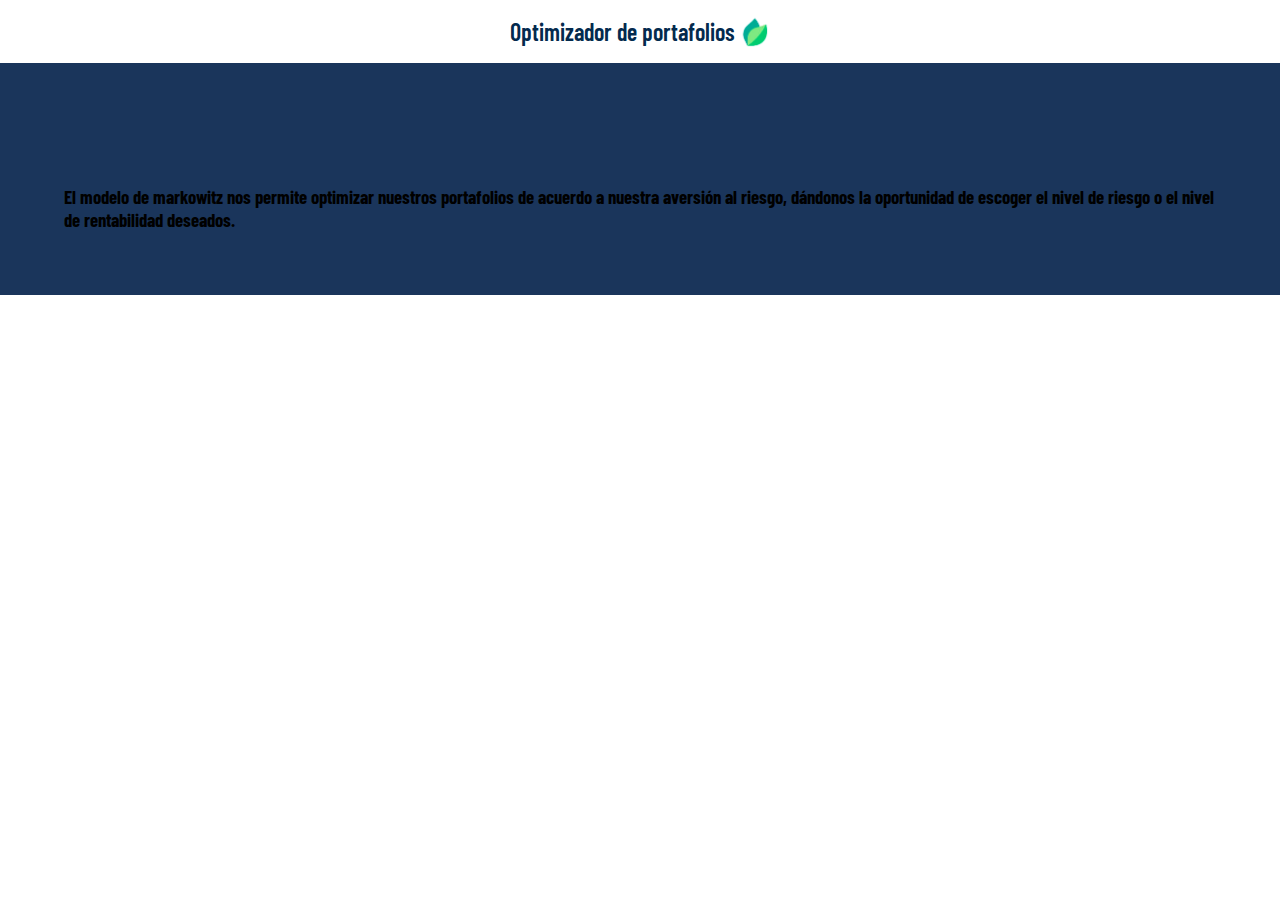
==== Frontend/index/opt.html @ a0ba3de5 "Update" ====
<!DOCTYPE html>
<html lang="en">
<head>
    <meta charset="UTF-8">
    <meta name="viewport" content="width=device-width, initial-scale=1.0">
    <title>Optimizador</title>
    <link rel="shortcut icon" href="/Utils/tree suesca.png" type="image/x-icon">
    <link rel="stylesheet" href="/Frontend/index/Style_optimizador.css">
    <link rel="stylesheet" href="/Frontend/index/style.css">
    <link rel="preconnect" href="https://fonts.googleapis.com">
    <link rel="preconnect" href="https://fonts.gstatic.com" crossorigin>
    <link href="https://fonts.googleapis.com/css2?family=Barlow+Condensed:ital,wght@0,100;0,200;0,300;0,400;0,500;0,600;0,700;0,800;0,900;1,100;1,200;1,300;1,400;1,500;1,600;1,700;1,800;1,900&family=Oswald:wght@500&family=Roboto:ital,wght@0,100;0,300;0,400;0,500;0,700;0,900;1,100;1,300;1,400;1,500;1,700;1,900&display=swap" rel="stylesheet">
</head>
<body>
    <header class="header">
        <h2>Optimizador de portafolios</h2>
        <img src="/Utils/tree suesca.png" alt="">
    </header>
    <div class="info">
        <div class="welcome">
        </div>
        <div class="info-tex">
            <h3>
                El modelo de markowitz nos permite optimizar nuestros portafolios de acuerdo a nuestra aversión al riesgo, dándonos la oportunidad de escoger el nivel de riesgo o el nivel de rentabilidad deseados.
            </h3>
        </div>
    </div>
    <script src="/Frontend/index/frint_optimizador.js"></script>
</body>
</html>
---- Frontend/index/Style_optimizador.css ----
.info .p-info {
    text-align: center;
    color: white;
}
---- Frontend/index/style.css ----
:root {
    --negro: #393939;
    --blanco: #ececec;
    --sombra-ppal: #c9c9c9;
    --sombra-sec: #ffffff;
    --borde-negro: #00000050;
    --marcado: rgb(127, 195, 255);
    /* Tipografía */
    --tipo-principal: Helvetica, Arial, sans-serif;
  }
  
  /* Las adaptamos al modo oscuro */
  @media (prefers-color-scheme: dark) {
    :root {
      --negro: #ececec;
      --blanco: #303030;
      --sombra-ppal: #242424;
      --sombra-sec: #3c3c3c;
      --borde-negro: #FFFFFF50;
    }
  }

html, body {
    font-family: "Barlow Condensed", sans-serif;
    overflow-x: hidden;
}

* {
    margin: 0;
    box-sizing: border-box;
}
.header {
    width: 100%;
    height: 7vh;
    display: flex;
    justify-content: center;
    align-items: center;
}

.header h2 {
    font-family: "Barlow Condensed", sans-serif;
    font-weight: 600;
    font-style: normal;
    color: #032a4e
}
.header img {
    width: 35px;
}
.info {
    width: 100%;
    height: auto;
    background-color: #1a355b;
    padding: 5%;
}
.info .welcome {
    font-family: "Barlow Condensed", sans-serif;
    font-weight: 500;
    font-style: normal;
    font-size: 30px;
    width: 100%;
    height: 40%;
    display: flex;
    justify-content: center;
    align-items: center;
    margin-bottom: 5%;
    color: antiquewhite;
}
.info .info-text {
    width: 100%;
    height: 40%;
    display: flex;
    justify-content: center;
    align-items: center;
    margin-bottom: 5%;
    padding-left: 5%;
    padding-right: 5%;
}

.info .info-text h3 {
    font-family: "Barlow Condensed", sans-serif;
    font-weight: 500;
    font-size: 18px;
    font-style: normal;
    color: antiquewhite;
    text-align: center;
}

.concep_inmg {
    display: flex;
    justify-content: center;
    align-items: center;
}
.concep_inmg img {
    width: 60%;
}
.container-info-nav {
    width: 100%;
    background-color: #ffffff;
    padding-left: 10%;
    padding-right: 10%;
    margin-bottom: 15%;
    margin-top: 5%;

}
.container-info-nav h4 {
    font-size: 20px;
    text-align: center;
    font-weight: 600;
    color: #1a355b;
}
.container-info-nav p {
    text-align: center;
    margin-top: 5%;
}
.ventanas {
  max-width: 100%;
  width: 100%;
  display: block;
  margin: 1.5%;
}

li {
  list-style-type: none;
}

.carrousel {
  width: 100%;
  height: 300px;
  max-width: 120em;
  padding: 1em;
  transition: all 0.4s ease;
  border-radius: 1em;
  margin-top: -13%;
}

.carrousel .grande {
  width: 300%;
  height: 200px;
  display: flex;
  flex-flow: row nowrap;
  justify-content: space-between;
  align-items: center;
  transition: all 0.4s ease;
  border-radius: 1em;
  transition: all 0.5s ease;
  transform: translateX(0%);
}

.carrousel .ventanas {
  width: 100%;
  height: 80%;
  min-height: 10vh;
  color: var(--negro);
  transition: all 0.4s ease;
  border-radius: 1em;
  background-color:#1a355b;
  box-shadow: 0.3em 0.3em 0.6em var(--sombra-ppal), -0.6em -0.6em 1.2em var(--sombra-sec), inset 0 0 0 transparent, inset 0 0 0 transparent;
}

.carrousel .puntos {
  width: 100%;
  margin: 1em 0 0;
  padding: 0.4em;
  display: flex;
  flex-flow: row nowrap;
  justify-content: center;
  align-items: center;
  margin-top: -3%;
}

.carrousel .punto {
  width: 1.2em;
  height: 0.5em;
  margin: 1em 1em 0;
  color: var(--negro);
  transition: all 0.4s ease;
  border-radius: 1em;
  background-color: var(--blanco);
  box-shadow: 0.13em 0.13em 0.1em var(--sombra-ppal), -0.6em -0.6em 1.2em var(--sombra-sec), inset 0 0 0 transparent, inset 0 0 0 transparent;
}

.carrousel .punto.activo {
  background-color: #1a355b;
}
.ventanas {
    display: flex;
    padding: 3%;
    justify-content: center;
    align-items: center;
}
.ventanas p {
    text-align: center;
    font-size: 20px;
    font-weight: 600;
    color: antiquewhite;
}
.container-opt {
    width: 100%;
    height: 270px;
    display: flex;
    justify-content: center;
    align-items: center;
    margin-top: -5%;
}
.container-opt-option {
    width: 90%;
    height: 100%;
    background-color: #1a355b;
    display: flex;
    flex-direction: column; /* Stacks elements vertically */
    justify-content: center; /* Centers elements horizontally */
    align-items: center;
    color: antiquewhite;
    border-radius: 1em;
}
.container-opt-option button {
    width: 120px;
    height: 28px;
    margin-top: 5%;
    background-color: blue;
    border: none;
    border-radius: 0.5em;
    color: antiquewhite;

}
.container-opt-option img {
    width: 80%;
    margin-top: 4.5%;
}
.container-opt-option h4 {
    font-size: 25px;
    color: antiquewhite;
}
.container-opt-option button:hover {
    transform: scale(1.1);
}
.footer {
    width: 100%;
    height: 200px;
}
.info-text-modelo {
    width: 100%;
    height: 150px;
    margin-top: 5%;
    text-align: center;
    padding: 7.5%;
}
.info-text-modelo h4 {
    font-size: 20px;
    font-weight: 500;
    color:#1a355b;
}
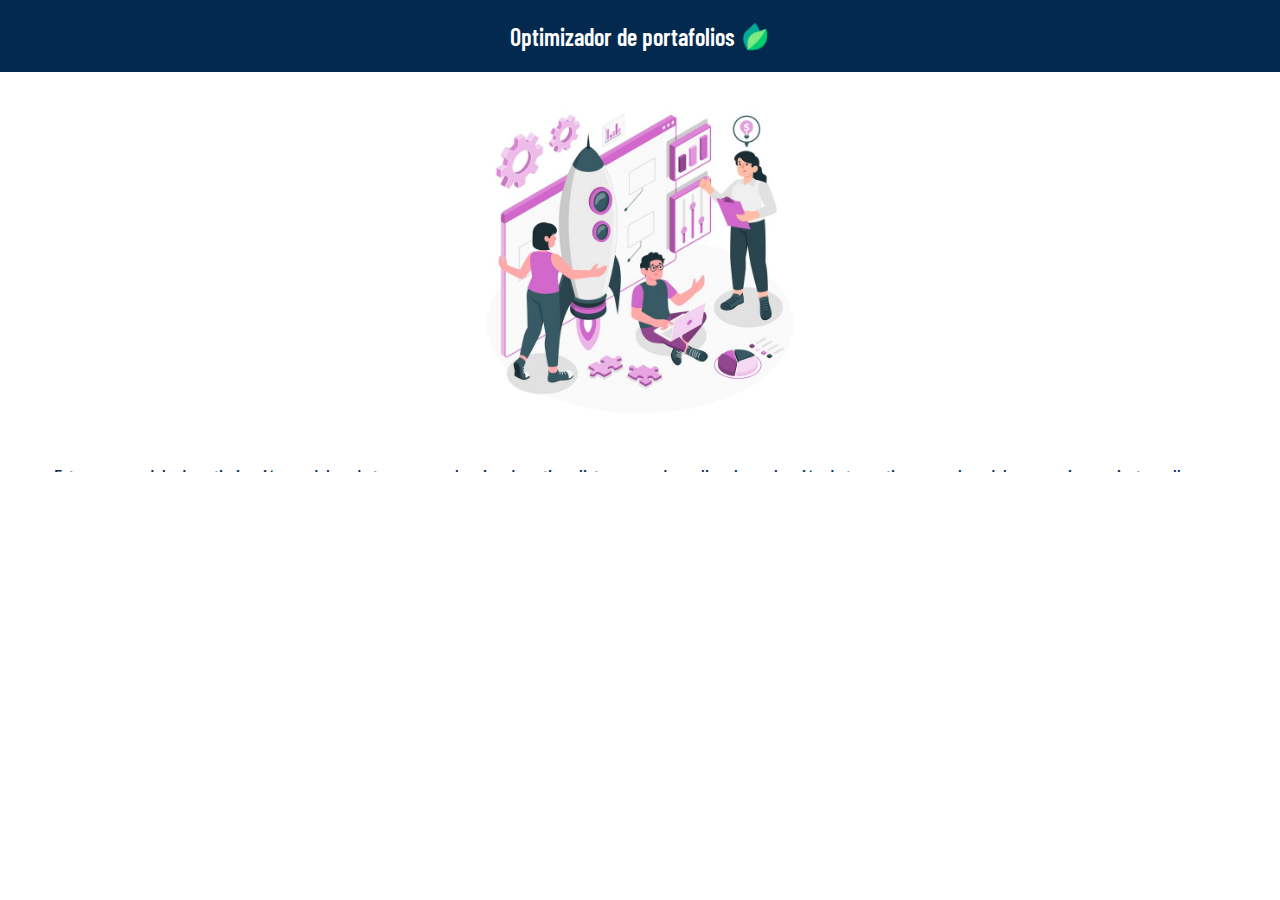
==== commit 22ff34fe: "Update fourth style --opt" ====
--- a/Frontend/index/opt.html
+++ b/Frontend/index/opt.html
@@ -12,16 +12,17 @@
     <link href="https://fonts.googleapis.com/css2?family=Barlow+Condensed:ital,wght@0,100;0,200;0,300;0,400;0,500;0,600;0,700;0,800;0,900;1,100;1,200;1,300;1,400;1,500;1,600;1,700;1,800;1,900&family=Oswald:wght@500&family=Roboto:ital,wght@0,100;0,300;0,400;0,500;0,700;0,900;1,100;1,300;1,400;1,500;1,700;1,900&display=swap" rel="stylesheet">
 </head>
 <body>
-    <header class="header">
+    <header class="header2">
         <h2>Optimizador de portafolios</h2>
         <img src="/Utils/tree suesca.png" alt="">
     </header>
-    <div class="info">
-        <div class="welcome">
+    <div class="info-title">
+        <div class="img-info">
+            <img src="/Utils/iniciar-ilustracion-concepto-proyecto-empresarial_114360-7827.jpg" alt="">
         </div>
-        <div class="info-tex">
+        <div class="modulo">
             <h3>
-                El modelo de markowitz nos permite optimizar nuestros portafolios de acuerdo a nuestra aversión al riesgo, dándonos la oportunidad de escoger el nivel de riesgo o el nivel de rentabilidad deseados.
+                Este es un modelo de optimización, ya debes de tener una seleccion de activos lista, recuerda realizar la evaluación de tus activos con el modelo que mejor se ajuste a ellos, por ejemplo en acciones usa el analisis fundamental o el analisis de flujo de caja.
             </h3>
         </div>
     </div>
--- a/Frontend/index/Style_optimizador.css
+++ b/Frontend/index/Style_optimizador.css
@@ -1,4 +1,48 @@
-.info .p-info {
+.header2 {
+    width: 100%;
+    height: 8vh;
+    display: flex;
+    justify-content: center;
+    align-items: center;
+    background-color: #032a4e;
+}
+
+.header2 h2 {
+    font-family: "Barlow Condensed", sans-serif;
+    font-weight: 600;
+    font-style: normal;
+    color: #ffffff
+}
+.header2 img {
+    width: 35px;
+}
+.info-title {
+    width: 100%;
+    height: 25em;
+}
+.info-title .img-info {
+    width: 100%;
+    height: 20em;
+    display: flex;
+    align-items: center;
+    justify-content: center;
+}
+.info-title .img-info img {
+    width: 20em;
+    margin-top: 3em;
+}
+.modulo  {
+    width: 100%;
+    height: 10em;
     text-align: center;
-    color: white;
+    display: flex;
+    align-items: center;
+    justify-content: center;
+    padding: 3em;
+    margin-top: 1em;
+}
+.modulo h3 {
+    font-size: 1.2em;
+    color: #032a4e;
+    font-weight: 500;
 }--- a/Frontend/index/style.css
+++ b/Frontend/index/style.css
@@ -12,7 +12,7 @@
   /* Las adaptamos al modo oscuro */
   @media (prefers-color-scheme: dark) {
     :root {
-      --negro: #ececec;
+      --negro: #ffffff;
       --blanco: #303030;
       --sombra-ppal: #242424;
       --sombra-sec: #3c3c3c;
@@ -63,7 +63,7 @@
     justify-content: center;
     align-items: center;
     margin-bottom: 5%;
-    color: antiquewhite;
+    color: rgb(255, 255, 255);
 }
 .info .info-text {
     width: 100%;
@@ -81,7 +81,7 @@
     font-weight: 500;
     font-size: 18px;
     font-style: normal;
-    color: antiquewhite;
+    color: rgb(255, 255, 255);
     text-align: center;
 }
 
@@ -192,15 +192,15 @@
     text-align: center;
     font-size: 20px;
     font-weight: 600;
-    color: antiquewhite;
+    color: rgb(255, 255, 255);
 }
 .container-opt {
     width: 100%;
-    height: 270px;
-    display: flex;
-    justify-content: center;
-    align-items: center;
-    margin-top: -5%;
+    height: 19em;
+    display: flex;
+    justify-content: center;
+    align-items: center;
+    margin-top: -2em;
 }
 .container-opt-option {
     width: 90%;
@@ -210,43 +210,43 @@
     flex-direction: column; /* Stacks elements vertically */
     justify-content: center; /* Centers elements horizontally */
     align-items: center;
-    color: antiquewhite;
+    color: rgb(255, 255, 255);
     border-radius: 1em;
 }
 .container-opt-option button {
-    width: 120px;
-    height: 28px;
-    margin-top: 5%;
-    background-color: blue;
+    width: 9em;
+    height: 3em;
+    margin-top: 1em;
+    background-color: rgb(12, 12, 201);
     border: none;
     border-radius: 0.5em;
-    color: antiquewhite;
+    color: rgb(255, 255, 255);
 
 }
 .container-opt-option img {
-    width: 80%;
+    width: 15em;
     margin-top: 4.5%;
 }
 .container-opt-option h4 {
-    font-size: 25px;
-    color: antiquewhite;
+    font-size: 2em;
+    color: rgb(255, 255, 255);
 }
 .container-opt-option button:hover {
     transform: scale(1.1);
 }
 .footer {
     width: 100%;
-    height: 200px;
+    height: 4em;
 }
 .info-text-modelo {
     width: 100%;
-    height: 150px;
-    margin-top: 5%;
+    height: 20em;
+    margin-top: 0.5em;
     text-align: center;
     padding: 7.5%;
 }
 .info-text-modelo h4 {
-    font-size: 20px;
+    font-size: 2em;
     font-weight: 500;
     color:#1a355b;
 }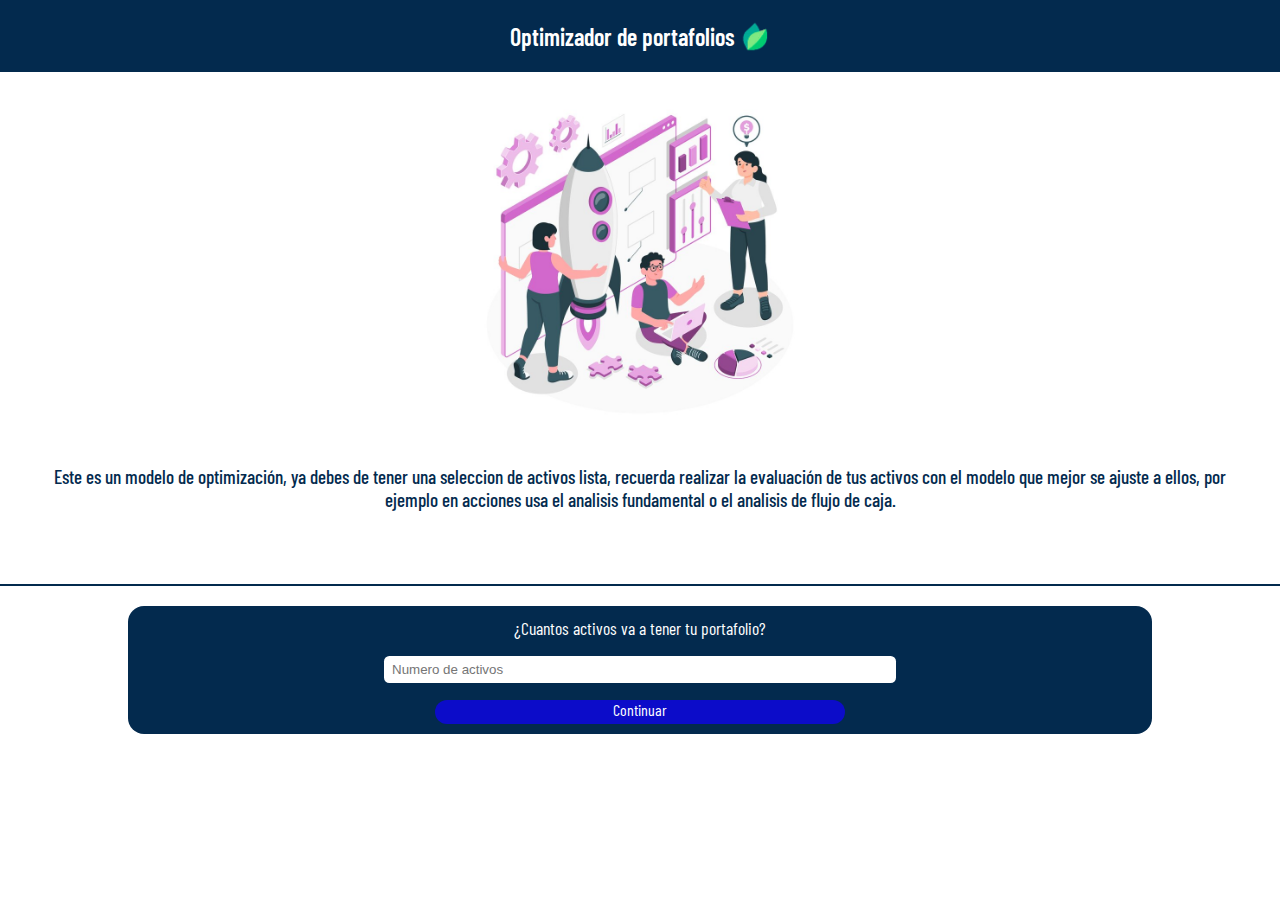
==== commit f8d1de24: "Nuevo input de activos" ====
--- a/Frontend/index/opt.html
+++ b/Frontend/index/opt.html
@@ -26,6 +26,26 @@
             </h3>
         </div>
     </div>
+    <div class="separador">
+
+    </div>
+    <div class="pregunta-container">
+        <div class="sub-container-preguntas">
+            <div class="pregunta">
+                <p>
+                    ¿Cuantos activos va a tener tu portafolio?
+                </p>
+            </div>
+            <div class="numero" id="numero-activos">
+                <input type="number" placeholder="Numero de activos">
+            </div>
+            <div class="confirmar">
+                <div id="boton-num-activos">
+                    Continuar
+                </div>
+            </div>
+        </div>
+    </div>
     <script src="/Frontend/index/frint_optimizador.js"></script>
 </body>
 </html>
--- a/Frontend/index/Style_optimizador.css
+++ b/Frontend/index/Style_optimizador.css
@@ -1,3 +1,8 @@
+body {
+    width: 100%;
+    height: 100vh;
+}
+
 .header2 {
     width: 100%;
     height: 8vh;
@@ -18,7 +23,7 @@
 }
 .info-title {
     width: 100%;
-    height: 25em;
+    height: 30m;
 }
 .info-title .img-info {
     width: 100%;
@@ -40,9 +45,69 @@
     justify-content: center;
     padding: 3em;
     margin-top: 1em;
+    margin-bottom: 1em;
 }
 .modulo h3 {
     font-size: 1.2em;
     color: #032a4e;
     font-weight: 500;
+}
+.separador {
+    width: 100%;
+    height: 0.1em;
+    background-color: #032a4e;
+}
+.pregunta-container {
+    width: 100%;
+    height: 10em;
+    margin-top: 0.3em;
+    display: flex;
+    justify-content: center;
+    align-items: center;
+}
+.sub-container-preguntas {
+    width: 80%;
+    height: 8em;
+    background-color: #032a4e;
+    border-radius: 1em;
+}
+.pregunta {
+    width: 100%;
+    height: 33%;
+    display: flex;
+    align-items: center;
+    justify-content: center;
+}
+.pregunta p {
+    color: #ffffff;
+    font-size: 1.1em;
+}
+.numero {
+    width: 100%;
+    height: 33%;
+    display: flex;
+    align-items: center;
+    justify-content: center;
+}
+.numero input {
+    width: 50%;
+    height: 2em;
+    border: none;
+    border-radius: 0.4em;
+    padding-left: 0.6em;
+}
+.confirmar {
+    width: 100%;
+    height: 33%;
+    display: flex;
+    align-items: center;
+    justify-content: center;
+}
+.confirmar div {
+    width: 40%;
+    height: 1.5em;
+    background-color: rgb(12, 12, 201);
+    text-align: center;
+    color: #ffffff;
+    border-radius: 1em;
 }--- a/Frontend/index/style.css
+++ b/Frontend/index/style.css
@@ -236,17 +236,17 @@
 }
 .footer {
     width: 100%;
-    height: 4em;
+    height: 2em;
 }
 .info-text-modelo {
     width: 100%;
-    height: 20em;
+    height: 8em;
     margin-top: 0.5em;
     text-align: center;
     padding: 7.5%;
 }
 .info-text-modelo h4 {
-    font-size: 2em;
+    font-size: 1em;
     font-weight: 500;
     color:#1a355b;
 }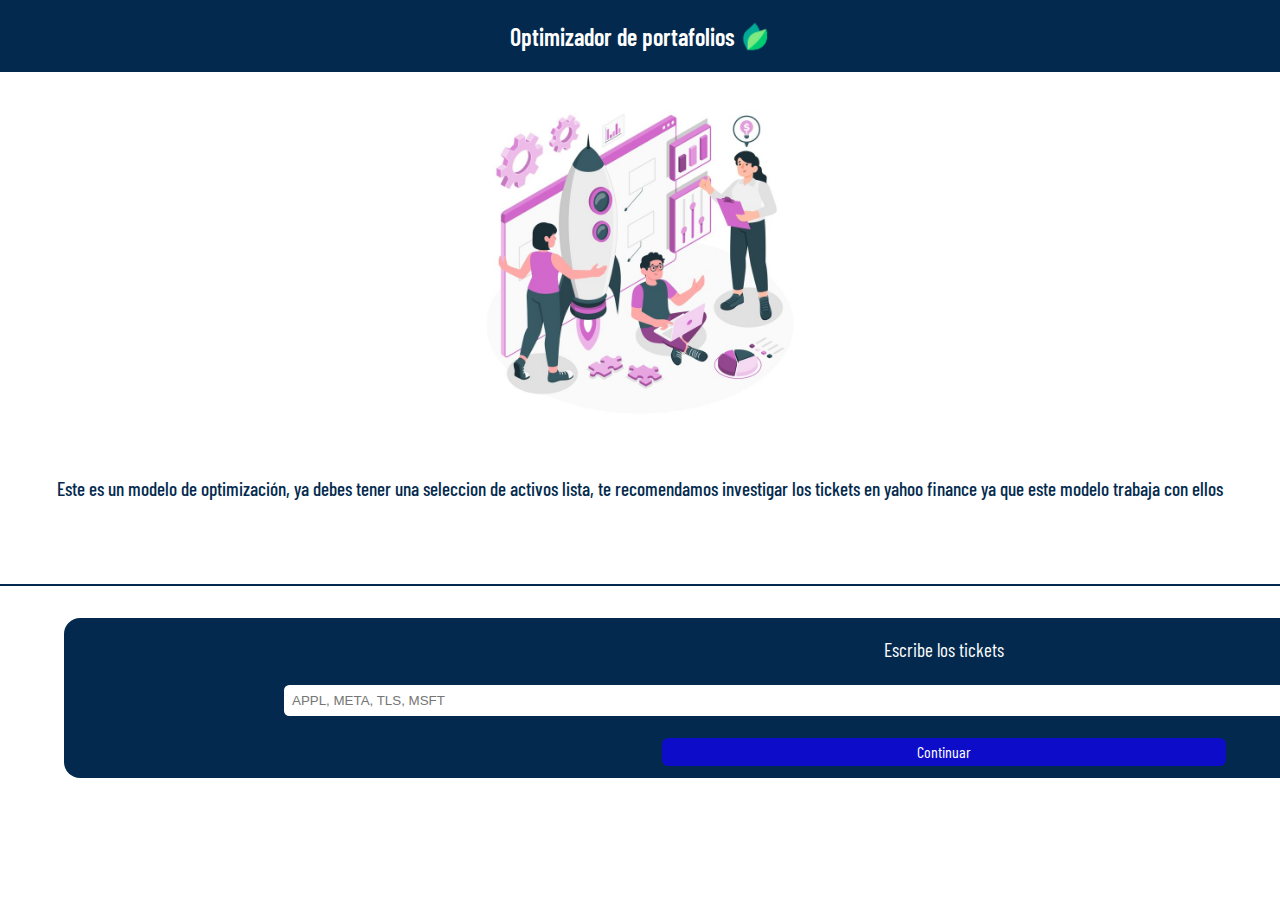
==== commit 04ab2fc3: "Nuevo input de activos" ====
--- a/Frontend/index/opt.html
+++ b/Frontend/index/opt.html
@@ -21,27 +21,48 @@
             <img src="/Utils/iniciar-ilustracion-concepto-proyecto-empresarial_114360-7827.jpg" alt="">
         </div>
         <div class="modulo">
-            <h3>
-                Este es un modelo de optimización, ya debes de tener una seleccion de activos lista, recuerda realizar la evaluación de tus activos con el modelo que mejor se ajuste a ellos, por ejemplo en acciones usa el analisis fundamental o el analisis de flujo de caja.
+            <h3 id="informativo">
+                Este es un modelo de optimización, ya debes tener una seleccion de activos lista, te recomendamos investigar los tickets en yahoo finance ya que este modelo trabaja con ellos           
             </h3>
         </div>
     </div>
     <div class="separador">
 
     </div>
-    <div class="pregunta-container">
-        <div class="sub-container-preguntas">
-            <div class="pregunta">
-                <p>
-                    ¿Cuantos activos va a tener tu portafolio?
-                </p>
+    <div class="carrousel2">
+        <div class="grande2">
+            <div class="sub-container-pregunta" id="pregunta1">
+                <div class="container-inputs">
+                    <div class="pregunta">
+                        <p id="pregunta">
+                            Escribe los tickets
+                        </p>
+                    </div>
+                    <div class="numero" id="numero-activos">
+                        <input type="text" placeholder="APPL, META, TLS, MSFT" id="input">
+                    </div>
+                    <div class="confirmar">
+                        <div id="boton-num-activos">
+                            Continuar
+                        </div>
+                    </div>
+                </div>
             </div>
-            <div class="numero" id="numero-activos">
-                <input type="number" placeholder="Numero de activos">
-            </div>
-            <div class="confirmar">
-                <div id="boton-num-activos">
-                    Continuar
+            <div class="sub-container-pregunta" id="pregunta2">
+                <div class="container-inputs">
+                    <div class="pregunta">
+                        <p id="pregunta">
+                            Escribe el nomde del metodo
+                        </p>
+                    </div>
+                    <div class="numero" id="numero-activos">
+                        <input type="text" placeholder="Minimo riesgo" id="input2">
+                    </div>
+                    <div class="confirmar">
+                        <div id="boton-metodos">
+                            Continuar
+                        </div>
+                    </div>
                 </div>
             </div>
         </div>
--- a/Frontend/index/Style_optimizador.css
+++ b/Frontend/index/Style_optimizador.css
@@ -57,57 +57,87 @@
     height: 0.1em;
     background-color: #032a4e;
 }
-.pregunta-container {
+.carrousel2 {
+    width: 100%;
+    height: 14em;
+    max-width: 120em;
+    padding: 2em;
+    transition: all 0.4s ease;
+    border-radius: 1em;
+  }
+  
+.carrousel2 .grande2 {
+    width: 300%;
+    height: 10em;
+    display: flex;
+    flex-flow: row nowrap;
+    justify-content: space-around;
+    align-items: center;
+    transition: all 0.4s ease;
+    border-radius: 1em;
+    transition: all 0.5s ease;
+    transform: translateX(0%);
+}
+.sub-container-pregunta {
+    width: 50%;
+    height: 10em;
+    background-color: #032a4e;
+    border-radius: 1em;
+    padding-top: 1em;
+    margin: 2em;
+}
+
+.container-inputs {
     width: 100%;
     height: 10em;
-    margin-top: 0.3em;
-    display: flex;
-    justify-content: center;
-    align-items: center;
 }
-.sub-container-preguntas {
-    width: 80%;
-    height: 8em;
-    background-color: #032a4e;
-    border-radius: 1em;
-}
+
 .pregunta {
     width: 100%;
-    height: 33%;
+    height: 20%;
     display: flex;
     align-items: center;
     justify-content: center;
+    margin-bottom: 1.2em;
 }
 .pregunta p {
     color: #ffffff;
-    font-size: 1.1em;
+    font-size: 1.2em;
 }
 .numero {
     width: 100%;
-    height: 33%;
+    height: 20%;
     display: flex;
     align-items: center;
     justify-content: center;
+    margin-bottom: 1.2em;
 }
 .numero input {
-    width: 50%;
-    height: 2em;
+    width: 75%;
+    height: 2.3em;
     border: none;
     border-radius: 0.4em;
     padding-left: 0.6em;
+    outline: none;
 }
 .confirmar {
     width: 100%;
-    height: 33%;
+    height: 20%;
     display: flex;
     align-items: center;
     justify-content: center;
 }
 .confirmar div {
-    width: 40%;
-    height: 1.5em;
+    width: 32%;
+    height: 1.8em;
     background-color: rgb(12, 12, 201);
     text-align: center;
     color: #ffffff;
-    border-radius: 1em;
+    border-radius: 0.4em;
+    display: flex;
+    justify-content: center;
+    align-items: center;
+}
+.confirmar div:active {
+    background-color: rgb(112, 112, 226);
 }--- a/Frontend/index/style.css
+++ b/Frontend/index/style.css
@@ -98,7 +98,6 @@
     background-color: #ffffff;
     padding-left: 10%;
     padding-right: 10%;
-    margin-bottom: 15%;
     margin-top: 5%;
 
 }
@@ -130,7 +129,6 @@
   padding: 1em;
   transition: all 0.4s ease;
   border-radius: 1em;
-  margin-top: -13%;
 }
 
 .carrousel .grande {
@@ -232,7 +230,7 @@
     color: rgb(255, 255, 255);
 }
 .container-opt-option button:hover {
-    transform: scale(1.1);
+    background-color: rgb(112, 112, 226);
 }
 .footer {
     width: 100%;
